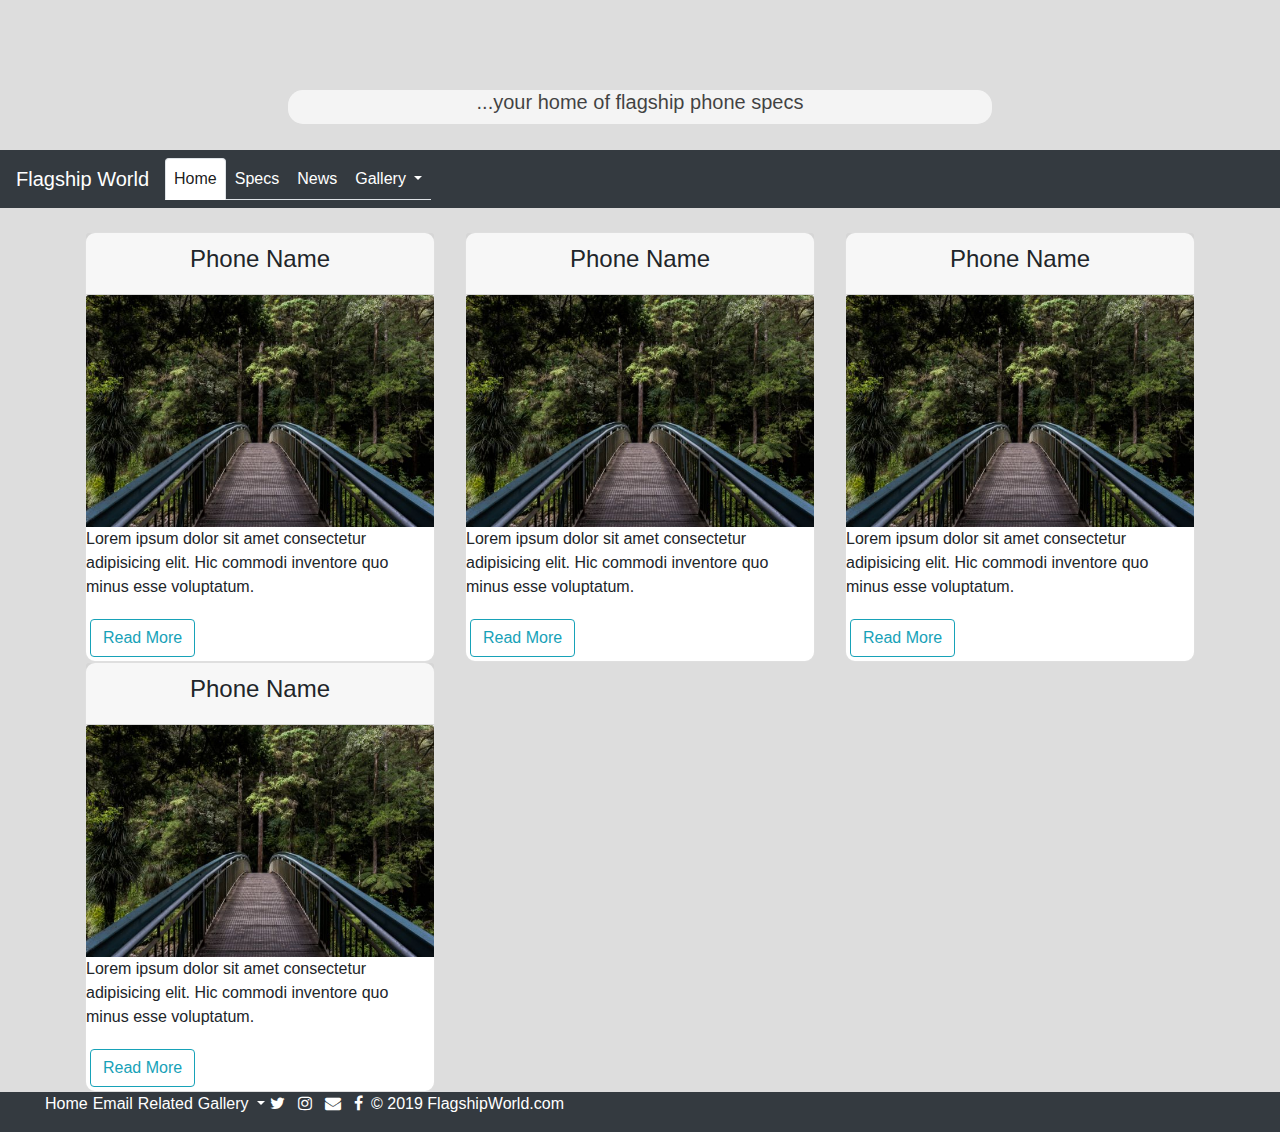
==== index.html @ 2a83b51c "This is my first commit." ====
<!DOCTYPE html:5>
<html lang= "en">
    <head>
<!-- change 'project' to site name when done -->
        <title>Project</title>
        <meta charset= "UTF-8">
        <meta http-equiv= "X-UA-Compatible" content= "IE=edge">
        <meta name= "description" content= "Flagship Phone Specs">
        <meta name= "viewport" content= "width:device-width, initial-scale=1.0">
        <link rel= "icon" href= "#" type= "image/x-icon">
        <link rel= "stylesheet" type= "text/css" href= "styling/bootstrap/bootstrap.min.css">
        <link rel= "stylesheet" href= "styling/plugins/font-awesome-4.7.0/css/font-awesome.min.css">
        <link rel= "stylesheet" type= "text/css" href= "styling/css/main.css">
        <link rel= "stylesheet" type= "text/css" href= "styling/css/responsive.css">
        <base target= "_self">
    </head>
    <body>
        <div id= "cover-header">
            <header class= "header">
                <div class= "pt-md-5 pt-sm-2">
<!-- FOR SMALL SCREEN (MOBILE VIEW), REDUCE THE FONT WEIGHT IN THE RESPONSIVE STYLING -->
                    <h5 class= "text-center container" id= "cover-text">...your home of flagship phone specs</h5>
                </div>
            </header>
        </div>
        <nav class= "navbar sticky-top navbar-expand-lg navbar-toggleable-md navbar-light bg-dark">
            <a class= "navbar-brand text-white" href= "index.html">Flagship World</a>
            <button class= "navbar-toggler navbar-toggler-right" type= "button" data-toggle= "collapse" data-target= "#navToggle" aria-controls= "navToggle" aria-expanded= "false" aria-label= "Toggle navigation">
                <span class= "navbar-toggler-icon"></span>
            </button>
            <div class= "collapse navbar-collapse" id= "navToggle">
                <ul class= "navbar-nav nav-tabs mr-auto">
                    <li class= "nav-item">
                        <a class= "nav-link active" href= "index.html">Home
                            <span class= "sr-only">(current)</span>
                        </a>
                    </li>
                    <li class= "nav-item">
                        <a class= "nav-link" href= "specs.html" style= "color:#fff">Specs</a>
                    </li>
                    <li class= "nav-item">
                        <a class= "nav-link" href= "news.html" style= "color:#fff">News</a>
                    </li>
                    <li class= "nav-item">
                        <div class= "dropdown">
                            <a href= "#" class= "nav-link dropdown-toggle" id= "dropdownMenuLink" style= "color:#fff" role= "button" data-toggle= "dropdown" aria-haspopup= "true" aria-expanded= "false">
                                Gallery
                            </a>
                            <div class= "dropdown-menu" aria-labelledby= "#dropdownMenuLink">
                                <a class= "dropdown-item" href= "images.html">Images</a>
                                <a class= "dropdown-item" href= "videos.html">Videos</a>
                            </div>
                        </div>
                    </li>
                </ul>
            </div>
        </nav>
        <br>
        <div class= "container">
            <div class= "row">
                <div class= "col-md-4">
                    <div class= "card" style= "max-width:25rem">
                        <div class= "card-block">
                            <div class= "card-header">
                                <h4 class= "text-center">Phone Name</h4>
                            </div>
                            <img class= "card-img-top" src= "images/img_forest.jpg" alt= "an image of a bridge in a forest">
                            <p class= "card-text">Lorem ipsum dolor sit amet consectetur adipisicing elit. Hic commodi inventore quo minus esse voluptatum.</p>
                            <a href= "#" class= "btn btn-outline-info m-1">Read More</a>
                        </div>
                    </div>
                </div>
                <div class= "col-md-4">
                    <div class= "card" style= "max-width:25rem">
                        <div class= "card-block">
                            <div class= "card-header">
                                <h4 class= "text-center">Phone Name</h4>
                            </div>
                            <img class= "card-img-top" src= "images/img_forest.jpg" alt= "an image of a bridge in a forest">
                            <p class= "card-text">Lorem ipsum dolor sit amet consectetur adipisicing elit. Hic commodi inventore quo minus esse voluptatum.</p>
                            <a href= "#" class= "btn btn-outline-info m-1">Read More</a>
                        </div>
                    </div>
                </div>
                <div class= "col-md-4">
                    <div class= "card" style= "max-width:25rem">
                        <div class= "card-block">
                            <div class= "card-header">
                                <h4 class= "text-center">Phone Name</h4>
                            </div>
                            <img class= "card-img-top" src= "images/img_forest.jpg" alt= "an image of a bridge in a forest">
                            <p class= "card-text">Lorem ipsum dolor sit amet consectetur adipisicing elit. Hic commodi inventore quo minus esse voluptatum.</p>
                            <a href= "#" class= "btn btn-outline-info m-1">Read More</a>
                        </div>
                    </div>
                </div>
                <div class= "col-md-4">
                    <div class= "card" style= "max-width:25rem">
                        <div class= "card-block">
                            <div class= "card-header">
                                <h4 class= "text-center">Phone Name</h4>
                            </div>
                            <img class= "card-img-top" src= "images/img_forest.jpg" alt= "an image of a bridge in a forest">
                            <p class= "card-text">Lorem ipsum dolor sit amet consectetur adipisicing elit. Hic commodi inventore quo minus esse voluptatum.</p>
                            <a href= "#" class= "btn btn-outline-info m-1">Read More</a>
                        </div>
                    </div>
                </div>
            </div>
        </div>
        <footer class= "bg-dark d-flex">
			<ul id= "footerList">
				<li>
					<a href= "index.html">Home</a>
				</li>
				<li>
					<a href= "mailto:adegboye72@gmail.com">Email</a>
				</li>
				<li>
					<a href= "http://gsmarena.com">Related</a>
				</li>
				<li>
					<div class= "dropdown">
						<a href= "#" class= "dropdown-toggle" id= "footerDropdown" data-toggle= "dropdown" role= "button" aria-haspopup= "true" aria-expanded= "false">
							Gallery
						</a>
						<div class= "dropdown-menu" aria-labelledby= "#footerDropdown">
							<a class= "dropdown-item" href= "images.html">Images</a>
							<a class= "dropdown-item" href= "videos.html">Videos</a>
						</div>
					</div>
				</li>
				<li>
					<div class= "d-flex bg-inverse">
						<div>
							<a href= "http://twitter.com/danteadon1s">
								<i class= "fa fa-twitter pr-lg-2" id= "fa-icons-tw"></i>
							</a>
						</div>
						<div>
							<a href= "http://instagram.com/danteadonis">
								<i class= "fa fa-instagram pr-lg-2"></i>
							</a>
						</div>
						<div>
							<a href= "http://gmail.com/adegboye72">
								<i class= "fa fa-envelope pr-lg-2"></i></a>
							</div>
						<div>
							<a href= "http://facebook.com/danteadegboye">
								<i class= "fa fa-facebook pr-lg-2"></i>
							</a>
						</div>
					</div>
				</li>
				<li>
					<div class= "text-white">
						&copy; 2019 FlagshipWorld.com
					</div>
				</li>
			</ul>
		</footer>
        <script src= "js/jquery-3.3.1.min.js"></script>
        <script src= "styling/bootstrap/popper.js"></script>
        <script src= "styling/bootstrap/bootstrap.js"></script>
        <script src= "styling/bootstrap/bootstrap.min.js"></script>
    </body>
</html>
---- styling/css/main.css ----
/* General Styling */
body{
    font-family: -apple-system, BlinkMacSystemFont, 'Segoe UI', Roboto, Oxygen, Ubuntu, Cantarell, 'Open Sans', 'Helvetica Neue', sans-serif;
    background-color: #ddd;
}


header{
/* problem encountered with the url of the image... gonna fix it later */
    background-image: url("C:/Users/user/Desktop/MyProject/images/phones.jpg");
    height: 150px;
    background-position-x: 40%;
    background-position-y: 50%;
}

#cover-header{
    z-index: -1;
}
#cover-text{
    /* object-position: center; */
    z-index: 1;
    font-size: 35px;
    width: 55%;
    padding-bottom: 10px;
    color: #000;
    background-color: #fff;
    border-radius: 15px;
    opacity: 0.7;
    filter: alpha(opacity=70); /* for IE8 and earlier */
}

ul{
    list-style-type: none;
}

.card{
    border-radius: 10px;
}

#cardImg{
    max-width: 300px;
    height: 320px;
    clear: right;
}

.text-info, .text-primary{
    cursor: pointer;
}

    /* Footer */
footer a{
    color: #fff;
    padding: 5px;
}
footer a:hover{
    color: #999;
}
---- styling/css/responsive.css ----
/* adjusts the space between the social icons in the footer */
@media screen and (max-width: 768px){
    footer ul li .fa{
        padding: 7px;
    }
    
    #fa-icons-tw{
        padding-left: 0;
    }
}

    /* changes the orientation of the list items in the footer for tablets and bigger devices */
@media screen and (min-width: 768px){
    #footerList{
        display: inline-flex;
    }
    ul#footerList li a{
        padding-right: 20%;
    }
}

    /* resizes the text in the header for tablets and devices wider than 425 pixels but not more than 768 pixels */
@media screen and (max-width: 768px),(min-width: 425px){
    h5#cover-text{
        font-size: 20px;
        position: absolute;
        top: 10%;
        right: 10%;
        left: 10%;
    }
}

    /* resizes the text in the header for mobile devices smaller than 425 pixels */
@media screen and (max-width: 425px){
    h5#cover-text{
        font-size: 15px;
        position: absolute;
        top: 10%;
        right: 20%;
        left: 20%;
    }
}

    /* resizes the text in the header for larger screens and 4K screens */
@media screen and (min-width: 1440px){
    h5#cover-text{
        font-size: 30px;
        position: absolute;
        top: 5%;
    }

    ul#footerList li a{
        padding-right: 25%;
    }
}

    /* adds a bit of spacing between each card item on mobile devices */
@media screen and (max-width:425px){
    .card{
        margin-bottom: 7px;
    }
}
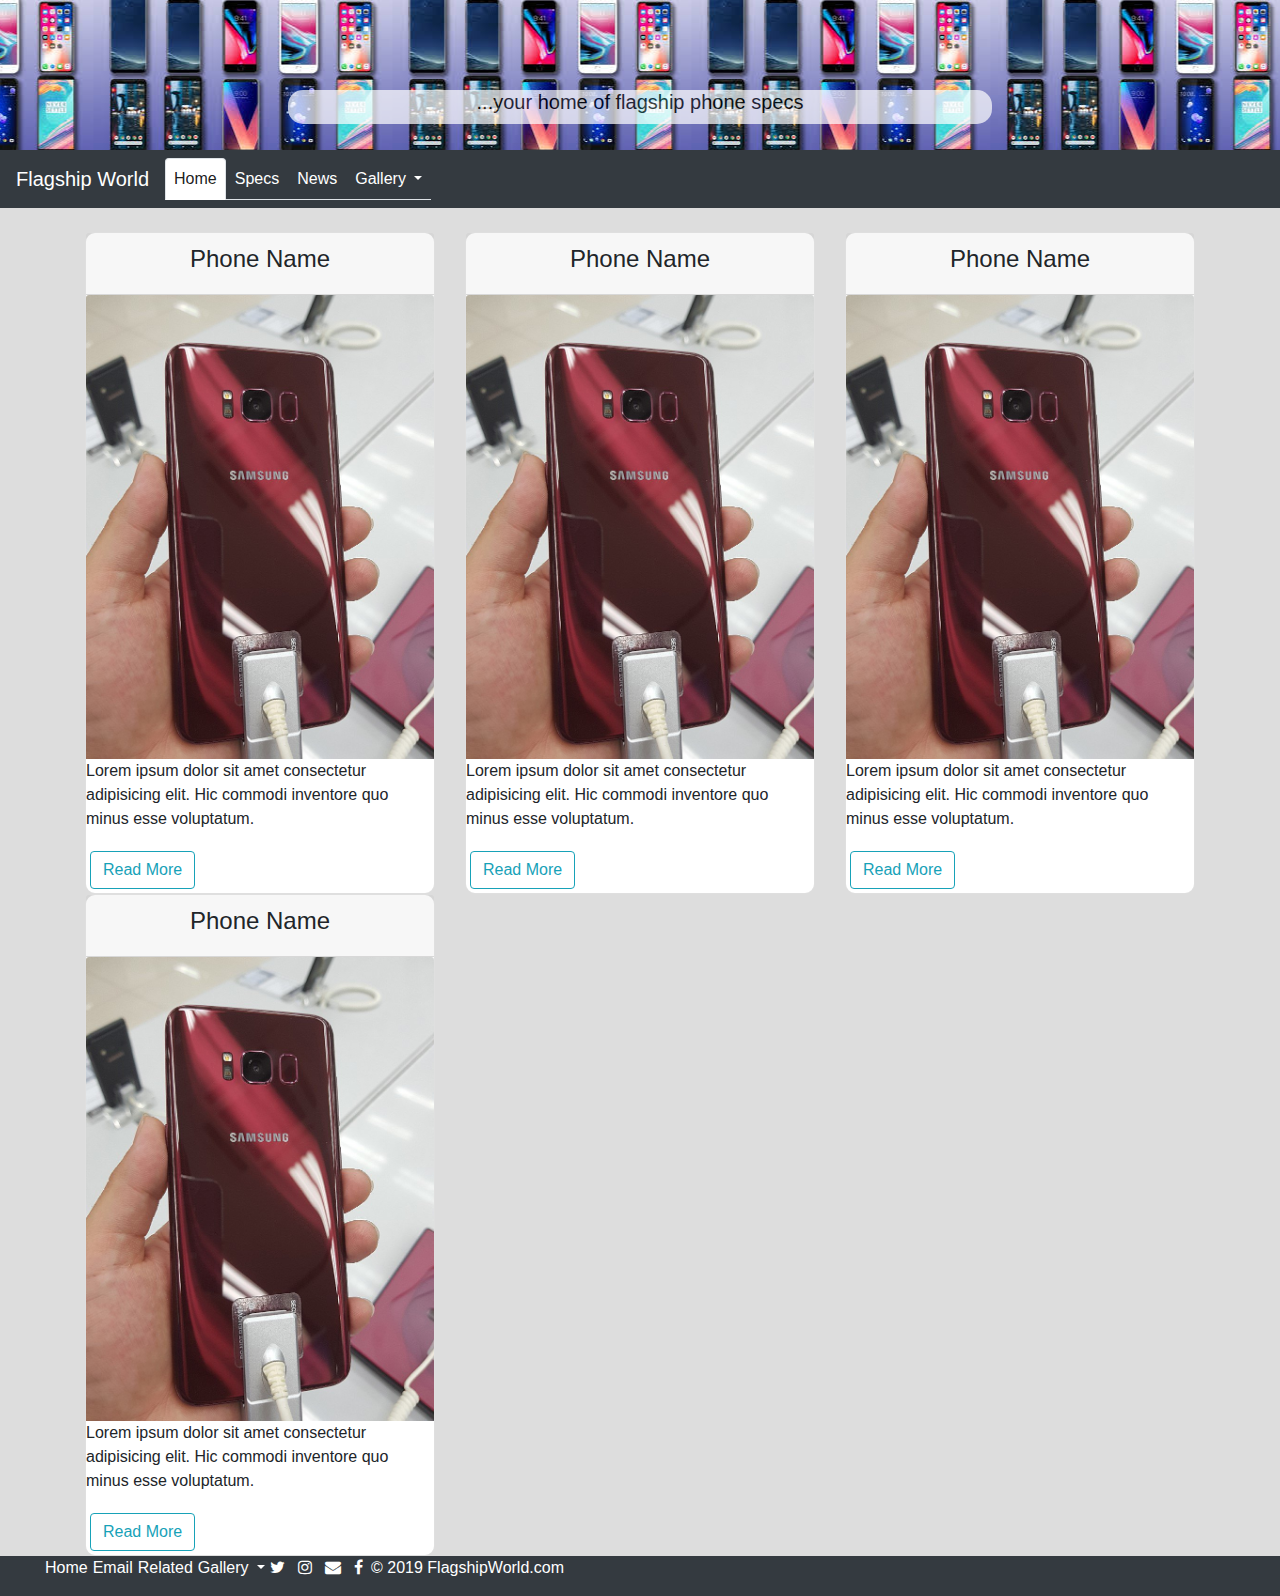
==== commit 6bdff39a: "modified some content and moved the main css for easy manipulation" ====
--- a/index.html
+++ b/index.html
@@ -1,8 +1,7 @@
 <!DOCTYPE html:5>
 <html lang= "en">
     <head>
-<!-- change 'project' to site name when done -->
-        <title>Project</title>
+        <title>FlagshipWorld</title>
         <meta charset= "UTF-8">
         <meta http-equiv= "X-UA-Compatible" content= "IE=edge">
         <meta name= "description" content= "Flagship Phone Specs">
@@ -10,15 +9,14 @@
         <link rel= "icon" href= "#" type= "image/x-icon">
         <link rel= "stylesheet" type= "text/css" href= "styling/bootstrap/bootstrap.min.css">
         <link rel= "stylesheet" href= "styling/plugins/font-awesome-4.7.0/css/font-awesome.min.css">
-        <link rel= "stylesheet" type= "text/css" href= "styling/css/main.css">
-        <link rel= "stylesheet" type= "text/css" href= "styling/css/responsive.css">
+        <link rel= "stylesheet" type= "text/css" href= "css/main.css">
+        <link rel= "stylesheet" type= "text/css" href= "css/responsive.css">
         <base target= "_self">
     </head>
     <body>
         <div id= "cover-header">
             <header class= "header">
                 <div class= "pt-md-5 pt-sm-2">
-<!-- FOR SMALL SCREEN (MOBILE VIEW), REDUCE THE FONT WEIGHT IN THE RESPONSIVE STYLING -->
                     <h5 class= "text-center container" id= "cover-text">...your home of flagship phone specs</h5>
                 </div>
             </header>
@@ -64,7 +62,7 @@
                             <div class= "card-header">
                                 <h4 class= "text-center">Phone Name</h4>
                             </div>
-                            <img class= "card-img-top" src= "images/img_forest.jpg" alt= "an image of a bridge in a forest">
+                            <img class= "card-img-top" src= "images/DPt9x_MUMAELuYx.jpg" alt= "an image of a bridge in a forest">
                             <p class= "card-text">Lorem ipsum dolor sit amet consectetur adipisicing elit. Hic commodi inventore quo minus esse voluptatum.</p>
                             <a href= "#" class= "btn btn-outline-info m-1">Read More</a>
                         </div>
@@ -76,7 +74,7 @@
                             <div class= "card-header">
                                 <h4 class= "text-center">Phone Name</h4>
                             </div>
-                            <img class= "card-img-top" src= "images/img_forest.jpg" alt= "an image of a bridge in a forest">
+                            <img class= "card-img-top" src= "images/DPt9x_MUMAELuYx.jpg" alt= "an image of a bridge in a forest">
                             <p class= "card-text">Lorem ipsum dolor sit amet consectetur adipisicing elit. Hic commodi inventore quo minus esse voluptatum.</p>
                             <a href= "#" class= "btn btn-outline-info m-1">Read More</a>
                         </div>
@@ -88,7 +86,7 @@
                             <div class= "card-header">
                                 <h4 class= "text-center">Phone Name</h4>
                             </div>
-                            <img class= "card-img-top" src= "images/img_forest.jpg" alt= "an image of a bridge in a forest">
+                            <img class= "card-img-top" src= "images/DPt9x_MUMAELuYx.jpg" alt= "an image of a bridge in a forest">
                             <p class= "card-text">Lorem ipsum dolor sit amet consectetur adipisicing elit. Hic commodi inventore quo minus esse voluptatum.</p>
                             <a href= "#" class= "btn btn-outline-info m-1">Read More</a>
                         </div>
@@ -100,7 +98,7 @@
                             <div class= "card-header">
                                 <h4 class= "text-center">Phone Name</h4>
                             </div>
-                            <img class= "card-img-top" src= "images/img_forest.jpg" alt= "an image of a bridge in a forest">
+                            <img class= "card-img-top" src= "images/DPt9x_MUMAELuYx.jpg" alt= "an image of a bridge in a forest">
                             <p class= "card-text">Lorem ipsum dolor sit amet consectetur adipisicing elit. Hic commodi inventore quo minus esse voluptatum.</p>
                             <a href= "#" class= "btn btn-outline-info m-1">Read More</a>
                         </div>
--- a/css/main.css
+++ b/css/main.css
@@ -0,0 +1,56 @@
+        /* General Styling */
+body{
+    font-family: -apple-system, BlinkMacSystemFont, 'Segoe UI', Roboto, Oxygen, Ubuntu, Cantarell, 'Open Sans', 'Helvetica Neue', sans-serif;
+    background-color: #ddd;
+}
+
+
+header{
+    background-image: url('../images/phones.jpg');
+    height: 150px;
+    background-position-x: 40%;
+    background-position-y: 50%;
+}
+
+#cover-header{
+    z-index: -1;
+}
+#cover-text{
+    /* object-position: center; */
+    z-index: 1;
+    font-size: 35px;
+    width: 55%;
+    padding-bottom: 10px;
+    color: #000;
+    background-color: #fff;
+    border-radius: 15px;
+    opacity: 0.7;
+    filter: alpha(opacity=70); /* for IE8 and earlier */
+}
+
+ul{
+    list-style-type: none;
+}
+
+.card{
+    border-radius: 10px;
+}
+
+#cardImg{
+    max-width: 300px;
+    height: 320px;
+    clear: right;
+}
+
+.text-info, .text-primary{
+    cursor: pointer;
+}
+
+    /* Footer */
+footer a{
+    color: #fff;
+    padding: 5px;
+}
+footer a:hover{
+    color: #999;
+}
--- a/css/responsive.css
+++ b/css/responsive.css
@@ -0,0 +1,63 @@
+
+    /* adjusts the space between the social icons in the footer */
+@media screen and (max-width: 768px){
+    footer ul li .fa{
+        padding: 7px;
+    }
+    
+    #fa-icons-tw{
+        padding-left: 0;
+    }
+}
+
+    /* changes the orientation of the list items in the footer for tablets and bigger devices */
+@media screen and (min-width: 768px){
+    #footerList{
+        display: inline-flex;
+    }
+    ul#footerList li a{
+        padding-right: 20%;
+    }
+}
+
+    /* resizes the text in the header for tablets and devices wider than 425 pixels but not more than 768 pixels */
+@media screen and (max-width: 768px),(min-width: 425px){
+    h5#cover-text{
+        font-size: 20px;
+        position: absolute;
+        top: 10%;
+        right: 10%;
+        left: 10%;
+    }
+}
+
+    /* resizes the text in the header for mobile devices smaller than 425 pixels */
+@media screen and (max-width: 425px){
+    h5#cover-text{
+        font-size: 15px;
+        position: absolute;
+        top: 10%;
+        right: 20%;
+        left: 20%;
+    }
+}
+
+    /* resizes the text in the header for larger screens and 4K screens */
+@media screen and (min-width: 1440px){
+    h5#cover-text{
+        font-size: 30px;
+        position: absolute;
+        top: 5%;
+    }
+
+    ul#footerList li a{
+        padding-right: 25%;
+    }
+}
+
+    /* adds a bit of spacing between each card item on mobile devices */
+@media screen and (max-width:425px){
+    .card{
+        margin-bottom: 7px;
+    }
+}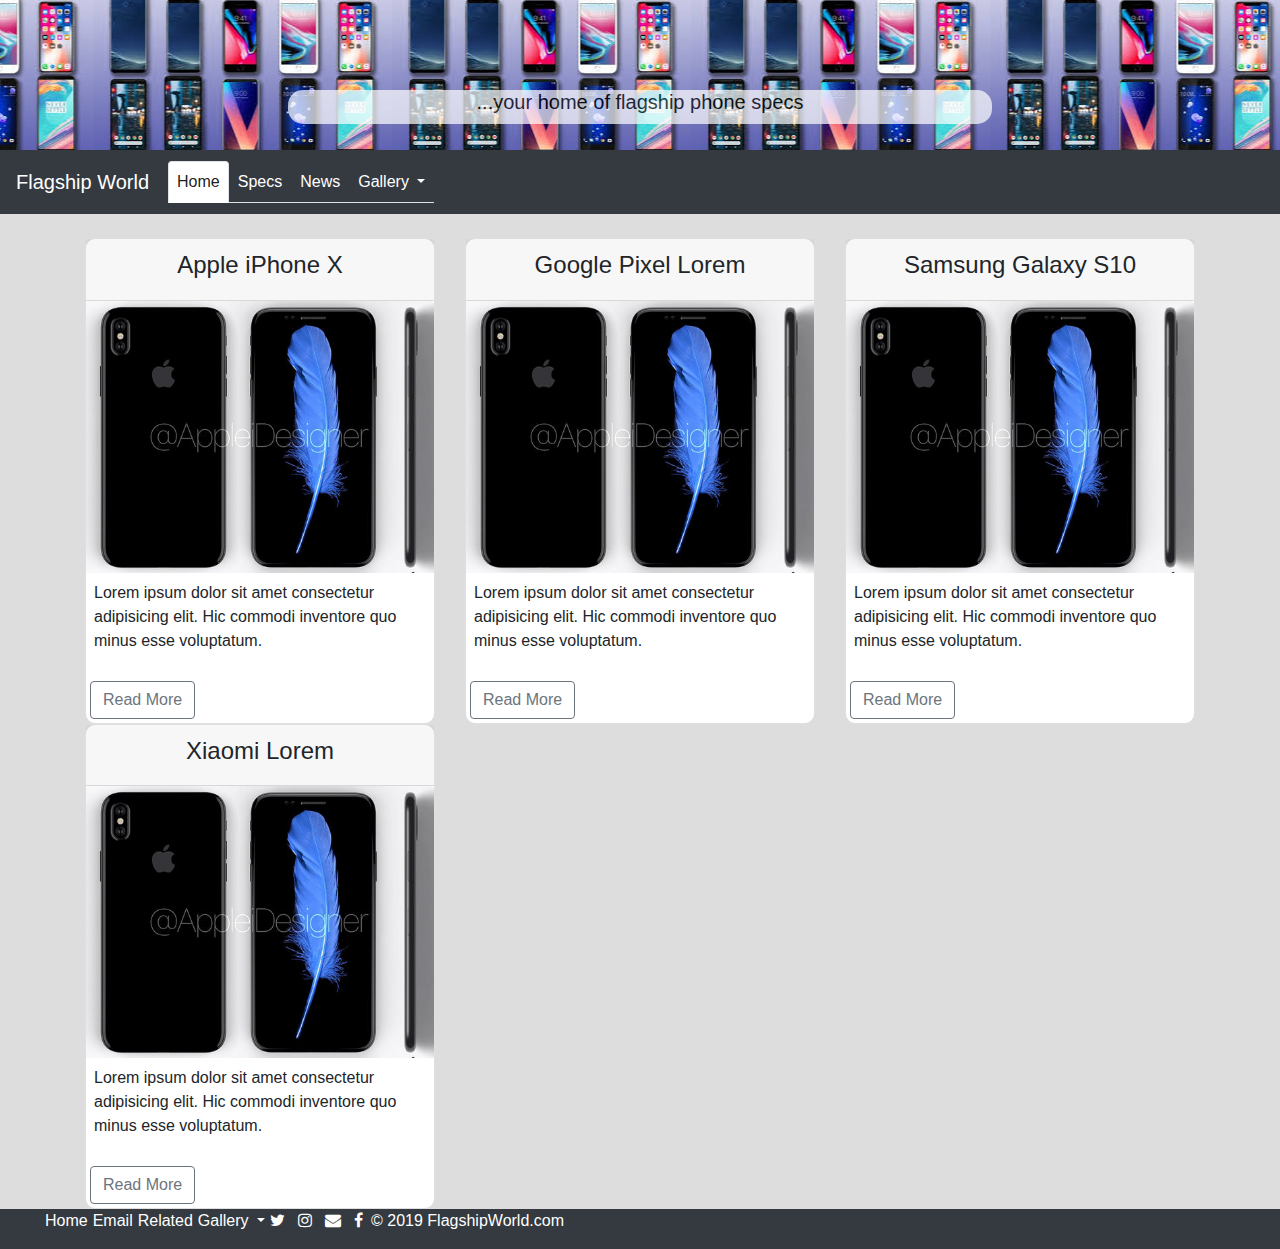
==== commit 54ff1da6: "modified index, specs, and videos page... also deleted /vidoes/ folder" ====
--- a/index.html
+++ b/index.html
@@ -60,11 +60,11 @@
                     <div class= "card" style= "max-width:25rem">
                         <div class= "card-block">
                             <div class= "card-header">
-                                <h4 class= "text-center">Phone Name</h4>
+                                <h4 class= "text-center">Apple iPhone X</h4>
                             </div>
-                            <img class= "card-img-top" src= "images/DPt9x_MUMAELuYx.jpg" alt= "an image of a bridge in a forest">
-                            <p class= "card-text">Lorem ipsum dolor sit amet consectetur adipisicing elit. Hic commodi inventore quo minus esse voluptatum.</p>
-                            <a href= "#" class= "btn btn-outline-info m-1">Read More</a>
+                            <img class= "card-img-top" src= "images/iPX.jpg" alt= "apple iphone x">
+                            <p class= "card-text p-2">Lorem ipsum dolor sit amet consectetur adipisicing elit. Hic commodi inventore quo minus esse voluptatum.</p>
+                            <a href= "specs.html" class= "btn btn-outline-secondary m-1">Read More</a>
                         </div>
                     </div>
                 </div>
@@ -72,11 +72,11 @@
                     <div class= "card" style= "max-width:25rem">
                         <div class= "card-block">
                             <div class= "card-header">
-                                <h4 class= "text-center">Phone Name</h4>
+                                <h4 class= "text-center">Google Pixel Lorem</h4>
                             </div>
-                            <img class= "card-img-top" src= "images/DPt9x_MUMAELuYx.jpg" alt= "an image of a bridge in a forest">
-                            <p class= "card-text">Lorem ipsum dolor sit amet consectetur adipisicing elit. Hic commodi inventore quo minus esse voluptatum.</p>
-                            <a href= "#" class= "btn btn-outline-info m-1">Read More</a>
+                            <img class= "card-img-top" src= "images/iPX.jpg" alt= "an image of a bridge in a forest">
+                            <p class= "card-text p-2">Lorem ipsum dolor sit amet consectetur adipisicing elit. Hic commodi inventore quo minus esse voluptatum.</p>
+                            <a href= "specs.html" class= "btn btn-outline-secondary m-1">Read More</a>
                         </div>
                     </div>
                 </div>
@@ -84,11 +84,11 @@
                     <div class= "card" style= "max-width:25rem">
                         <div class= "card-block">
                             <div class= "card-header">
-                                <h4 class= "text-center">Phone Name</h4>
+                                <h4 class= "text-center">Samsung Galaxy S10</h4>
                             </div>
-                            <img class= "card-img-top" src= "images/DPt9x_MUMAELuYx.jpg" alt= "an image of a bridge in a forest">
-                            <p class= "card-text">Lorem ipsum dolor sit amet consectetur adipisicing elit. Hic commodi inventore quo minus esse voluptatum.</p>
-                            <a href= "#" class= "btn btn-outline-info m-1">Read More</a>
+                            <img class= "card-img-top" src= "images/iPX.jpg" alt= "samsung galaxy s10">
+                            <p class= "card-text p-2">Lorem ipsum dolor sit amet consectetur adipisicing elit. Hic commodi inventore quo minus esse voluptatum.</p>
+                            <a href= "specs.html" class= "btn btn-outline-secondary m-1">Read More</a>
                         </div>
                     </div>
                 </div>
@@ -96,11 +96,11 @@
                     <div class= "card" style= "max-width:25rem">
                         <div class= "card-block">
                             <div class= "card-header">
-                                <h4 class= "text-center">Phone Name</h4>
+                                <h4 class= "text-center">Xiaomi Lorem</h4>
                             </div>
-                            <img class= "card-img-top" src= "images/DPt9x_MUMAELuYx.jpg" alt= "an image of a bridge in a forest">
-                            <p class= "card-text">Lorem ipsum dolor sit amet consectetur adipisicing elit. Hic commodi inventore quo minus esse voluptatum.</p>
-                            <a href= "#" class= "btn btn-outline-info m-1">Read More</a>
+                            <img class= "card-img-top" src= "images/iPX.jpg" alt= "an image of a bridge in a forest">
+                            <p class= "card-text p-2">Lorem ipsum dolor sit amet consectetur adipisicing elit. Hic commodi inventore quo minus esse voluptatum.</p>
+                            <a href= "specs.html" class= "btn btn-outline-secondary m-1">Read More</a>
                         </div>
                     </div>
                 </div>
--- a/css/main.css
+++ b/css/main.css
@@ -35,14 +35,17 @@
 .card{
     border-radius: 10px;
 }
+.collapse{
+    padding: 3px;
+}
 
 #cardImg{
-    max-width: 300px;
-    height: 320px;
+    max-width: 400px;
+    height: 410px;
     clear: right;
 }
 
-.text-info, .text-primary{
+.text-secondary, .text-dark{
     cursor: pointer;
 }
 
